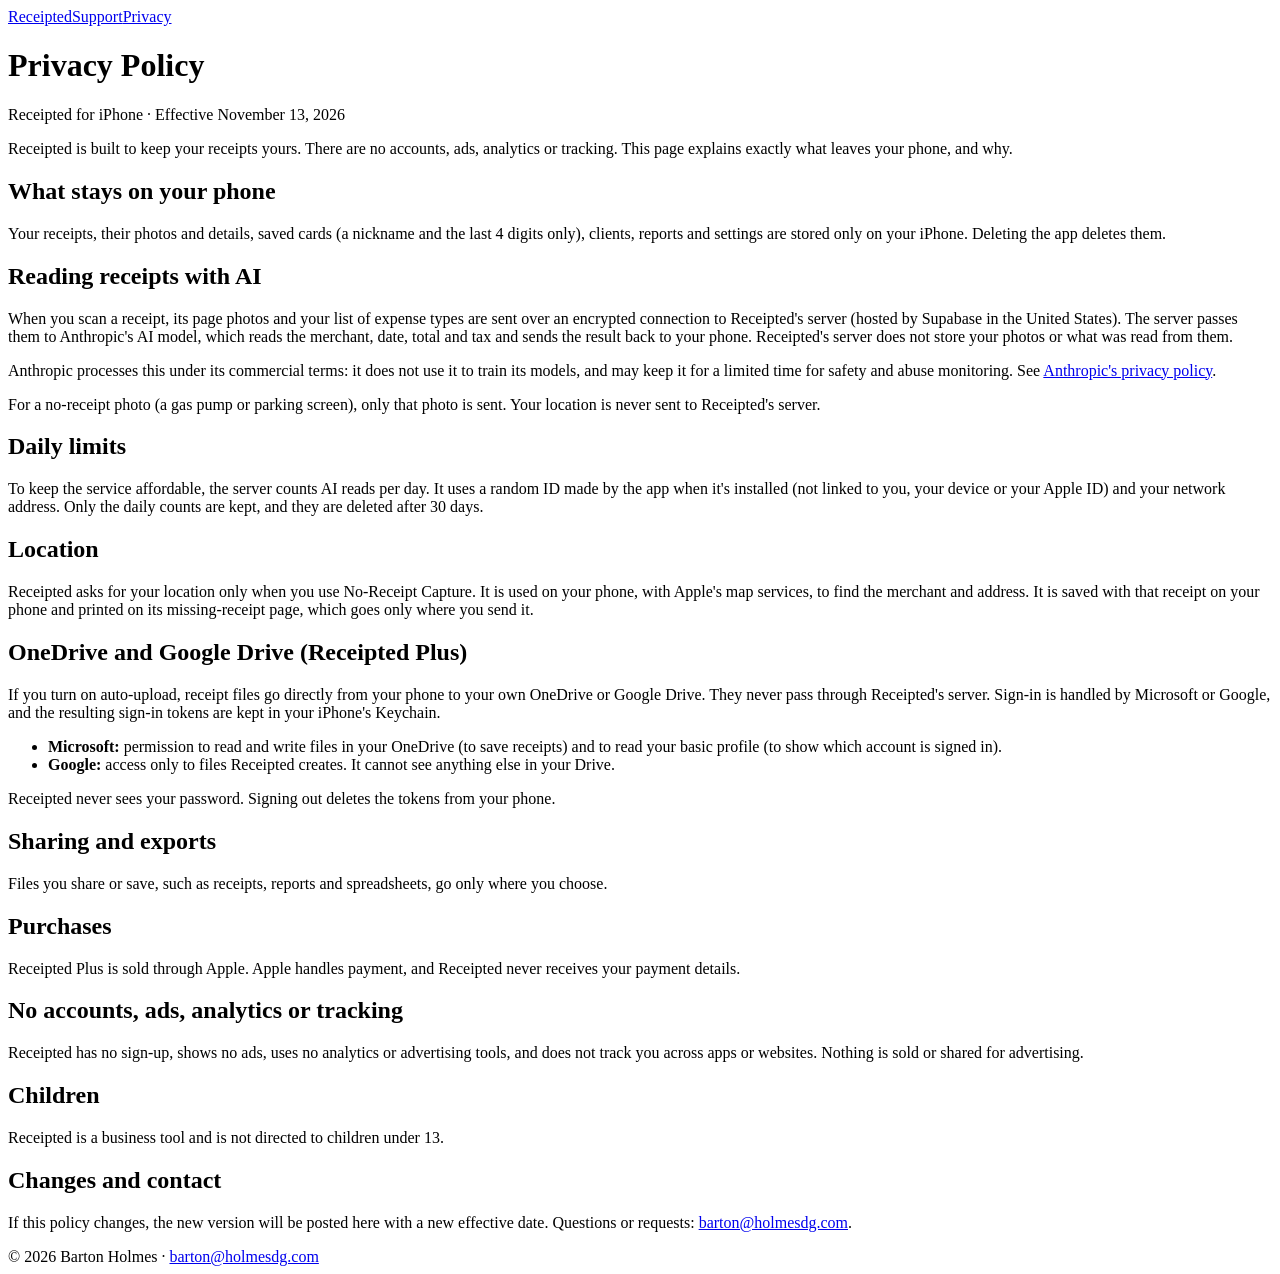
==== privacy/index.html @ 8db3558e "Receipted website: home, privacy policy, support Co-Authored-By: Claude Opus 5.5 <noreply@anthropic." ====
<!doctype html><html lang="en"><head><meta charset="utf-8"><meta name="viewport" content="width=device-width,initial-scale=1"><meta name="color-scheme" content="light dark"><title>Receipted — Privacy Policy</title><link rel="icon" href="/receipted-app/icon.png"><link rel="stylesheet" href="/receipted-app/style.css"></head><body>
<header><nav><a class="brand" href="/receipted-app/"><img src="/receipted-app/icon.png" alt="">Receipted</a><a href="/receipted-app/support/">Support</a><a href="/receipted-app/privacy/">Privacy</a></nav></header><main>
<h1>Privacy Policy</h1><p class="sub">Receipted for iPhone · Effective November 13, 2026</p>
<p>Receipted is built to keep your receipts yours. There are no accounts, ads, analytics or tracking. This page explains exactly what leaves your phone, and why.</p>

<h2>What stays on your phone</h2>
<p>Your receipts, their photos and details, saved cards (a nickname and the last 4 digits only), clients, reports and settings are stored only on your iPhone. Deleting the app deletes them.</p>

<h2>Reading receipts with AI</h2>
<p>When you scan a receipt, its page photos and your list of expense types are sent over an encrypted connection to Receipted's server (hosted by Supabase in the United States). The server passes them to Anthropic's AI model, which reads the merchant, date, total and tax and sends the result back to your phone. Receipted's server does not store your photos or what was read from them.</p>
<p>Anthropic processes this under its commercial terms: it does not use it to train its models, and may keep it for a limited time for safety and abuse monitoring. See <a href="https://www.anthropic.com/legal/privacy">Anthropic's privacy policy</a>.</p>
<p>For a no-receipt photo (a gas pump or parking screen), only that photo is sent. Your location is never sent to Receipted's server.</p>

<h2>Daily limits</h2>
<p>To keep the service affordable, the server counts AI reads per day. It uses a random ID made by the app when it's installed (not linked to you, your device or your Apple ID) and your network address. Only the daily counts are kept, and they are deleted after 30 days.</p>

<h2>Location</h2>
<p>Receipted asks for your location only when you use No-Receipt Capture. It is used on your phone, with Apple's map services, to find the merchant and address. It is saved with that receipt on your phone and printed on its missing-receipt page, which goes only where you send it.</p>

<h2>OneDrive and Google Drive (Receipted Plus)</h2>
<p>If you turn on auto-upload, receipt files go directly from your phone to your own OneDrive or Google Drive. They never pass through Receipted's server. Sign-in is handled by Microsoft or Google, and the resulting sign-in tokens are kept in your iPhone's Keychain.</p>
<ul>
<li><strong>Microsoft:</strong> permission to read and write files in your OneDrive (to save receipts) and to read your basic profile (to show which account is signed in).</li>
<li><strong>Google:</strong> access only to files Receipted creates. It cannot see anything else in your Drive.</li>
</ul>
<p>Receipted never sees your password. Signing out deletes the tokens from your phone.</p>

<h2>Sharing and exports</h2>
<p>Files you share or save, such as receipts, reports and spreadsheets, go only where you choose.</p>

<h2>Purchases</h2>
<p>Receipted Plus is sold through Apple. Apple handles payment, and Receipted never receives your payment details.</p>

<h2>No accounts, ads, analytics or tracking</h2>
<p>Receipted has no sign-up, shows no ads, uses no analytics or advertising tools, and does not track you across apps or websites. Nothing is sold or shared for advertising.</p>

<h2>Children</h2>
<p>Receipted is a business tool and is not directed to children under 13.</p>

<h2>Changes and contact</h2>
<p>If this policy changes, the new version will be posted here with a new effective date. Questions or requests: <a href="mailto:barton@holmesdg.com">barton@holmesdg.com</a>.</p>
</main><footer>© 2026 Barton Holmes · <a href="mailto:barton@holmesdg.com">barton@holmesdg.com</a></footer></body></html>
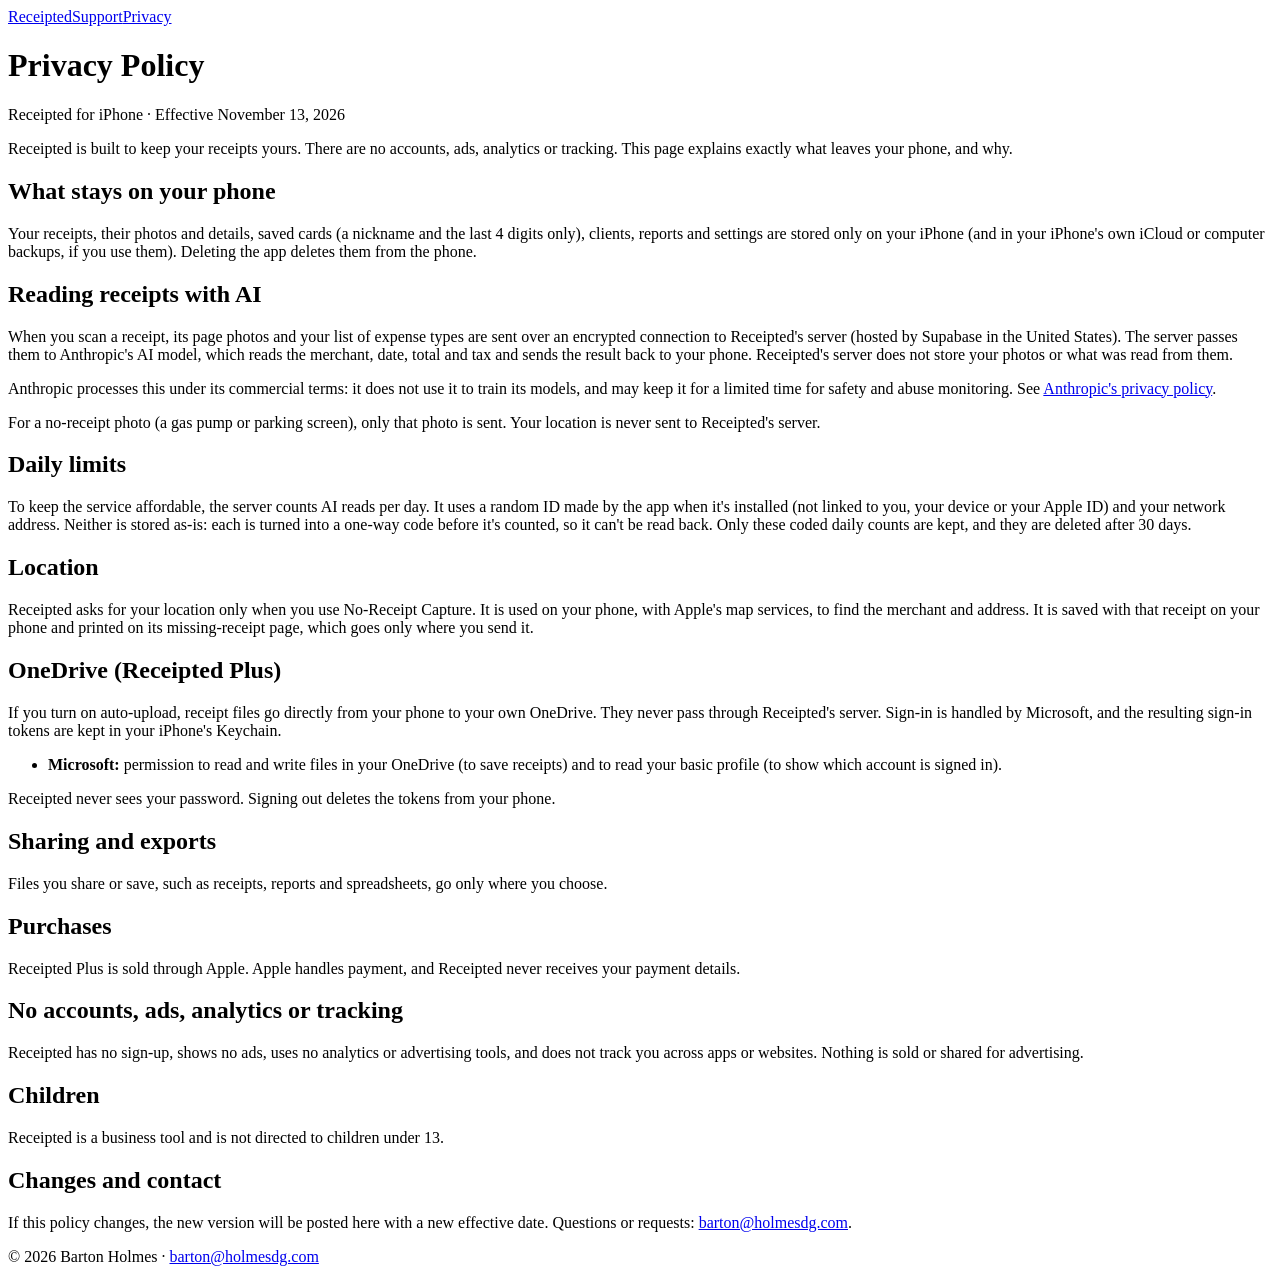
==== commit c6891733: "Site: hashed counts, backups, OneDrive-only, correct menu paths Co-Authored-By: Claude Opus 5.5 <nor" ====
--- a/privacy/index.html
+++ b/privacy/index.html
@@ -4,7 +4,7 @@
 <p>Receipted is built to keep your receipts yours. There are no accounts, ads, analytics or tracking. This page explains exactly what leaves your phone, and why.</p>
 
 <h2>What stays on your phone</h2>
-<p>Your receipts, their photos and details, saved cards (a nickname and the last 4 digits only), clients, reports and settings are stored only on your iPhone. Deleting the app deletes them.</p>
+<p>Your receipts, their photos and details, saved cards (a nickname and the last 4 digits only), clients, reports and settings are stored only on your iPhone (and in your iPhone's own iCloud or computer backups, if you use them). Deleting the app deletes them from the phone.</p>
 
 <h2>Reading receipts with AI</h2>
 <p>When you scan a receipt, its page photos and your list of expense types are sent over an encrypted connection to Receipted's server (hosted by Supabase in the United States). The server passes them to Anthropic's AI model, which reads the merchant, date, total and tax and sends the result back to your phone. Receipted's server does not store your photos or what was read from them.</p>
@@ -12,16 +12,15 @@
 <p>For a no-receipt photo (a gas pump or parking screen), only that photo is sent. Your location is never sent to Receipted's server.</p>
 
 <h2>Daily limits</h2>
-<p>To keep the service affordable, the server counts AI reads per day. It uses a random ID made by the app when it's installed (not linked to you, your device or your Apple ID) and your network address. Only the daily counts are kept, and they are deleted after 30 days.</p>
+<p>To keep the service affordable, the server counts AI reads per day. It uses a random ID made by the app when it's installed (not linked to you, your device or your Apple ID) and your network address. Neither is stored as-is: each is turned into a one-way code before it's counted, so it can't be read back. Only these coded daily counts are kept, and they are deleted after 30 days.</p>
 
 <h2>Location</h2>
 <p>Receipted asks for your location only when you use No-Receipt Capture. It is used on your phone, with Apple's map services, to find the merchant and address. It is saved with that receipt on your phone and printed on its missing-receipt page, which goes only where you send it.</p>
 
-<h2>OneDrive and Google Drive (Receipted Plus)</h2>
-<p>If you turn on auto-upload, receipt files go directly from your phone to your own OneDrive or Google Drive. They never pass through Receipted's server. Sign-in is handled by Microsoft or Google, and the resulting sign-in tokens are kept in your iPhone's Keychain.</p>
+<h2>OneDrive (Receipted Plus)</h2>
+<p>If you turn on auto-upload, receipt files go directly from your phone to your own OneDrive. They never pass through Receipted's server. Sign-in is handled by Microsoft, and the resulting sign-in tokens are kept in your iPhone's Keychain.</p>
 <ul>
 <li><strong>Microsoft:</strong> permission to read and write files in your OneDrive (to save receipts) and to read your basic profile (to show which account is signed in).</li>
-<li><strong>Google:</strong> access only to files Receipted creates. It cannot see anything else in your Drive.</li>
 </ul>
 <p>Receipted never sees your password. Signing out deletes the tokens from your phone.</p>
 
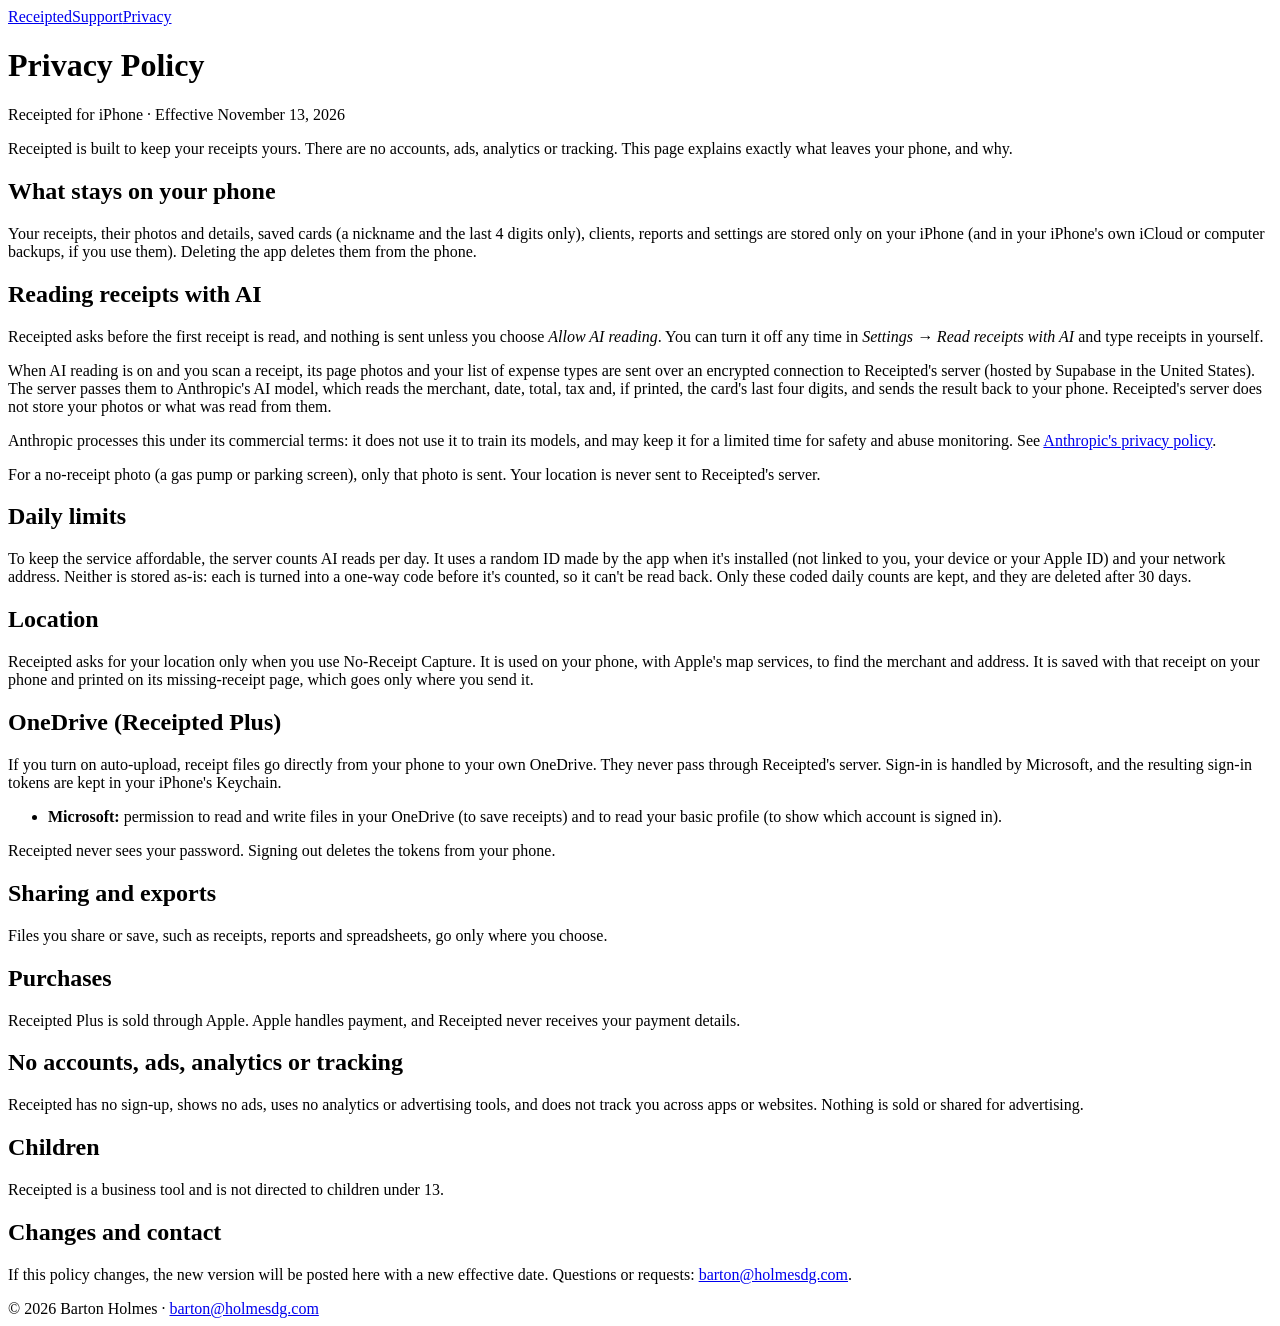
==== commit a9695c33: "Privacy: AI reading is opt-in; card last four Co-Authored-By: Claude Opus 5.5 <noreply@anthropic.com" ====
--- a/privacy/index.html
+++ b/privacy/index.html
@@ -7,7 +7,8 @@
 <p>Your receipts, their photos and details, saved cards (a nickname and the last 4 digits only), clients, reports and settings are stored only on your iPhone (and in your iPhone's own iCloud or computer backups, if you use them). Deleting the app deletes them from the phone.</p>
 
 <h2>Reading receipts with AI</h2>
-<p>When you scan a receipt, its page photos and your list of expense types are sent over an encrypted connection to Receipted's server (hosted by Supabase in the United States). The server passes them to Anthropic's AI model, which reads the merchant, date, total and tax and sends the result back to your phone. Receipted's server does not store your photos or what was read from them.</p>
+<p>Receipted asks before the first receipt is read, and nothing is sent unless you choose <em>Allow AI reading</em>. You can turn it off any time in <em>Settings → Read receipts with AI</em> and type receipts in yourself.</p>
+<p>When AI reading is on and you scan a receipt, its page photos and your list of expense types are sent over an encrypted connection to Receipted's server (hosted by Supabase in the United States). The server passes them to Anthropic's AI model, which reads the merchant, date, total, tax and, if printed, the card's last four digits, and sends the result back to your phone. Receipted's server does not store your photos or what was read from them.</p>
 <p>Anthropic processes this under its commercial terms: it does not use it to train its models, and may keep it for a limited time for safety and abuse monitoring. See <a href="https://www.anthropic.com/legal/privacy">Anthropic's privacy policy</a>.</p>
 <p>For a no-receipt photo (a gas pump or parking screen), only that photo is sent. Your location is never sent to Receipted's server.</p>
 
